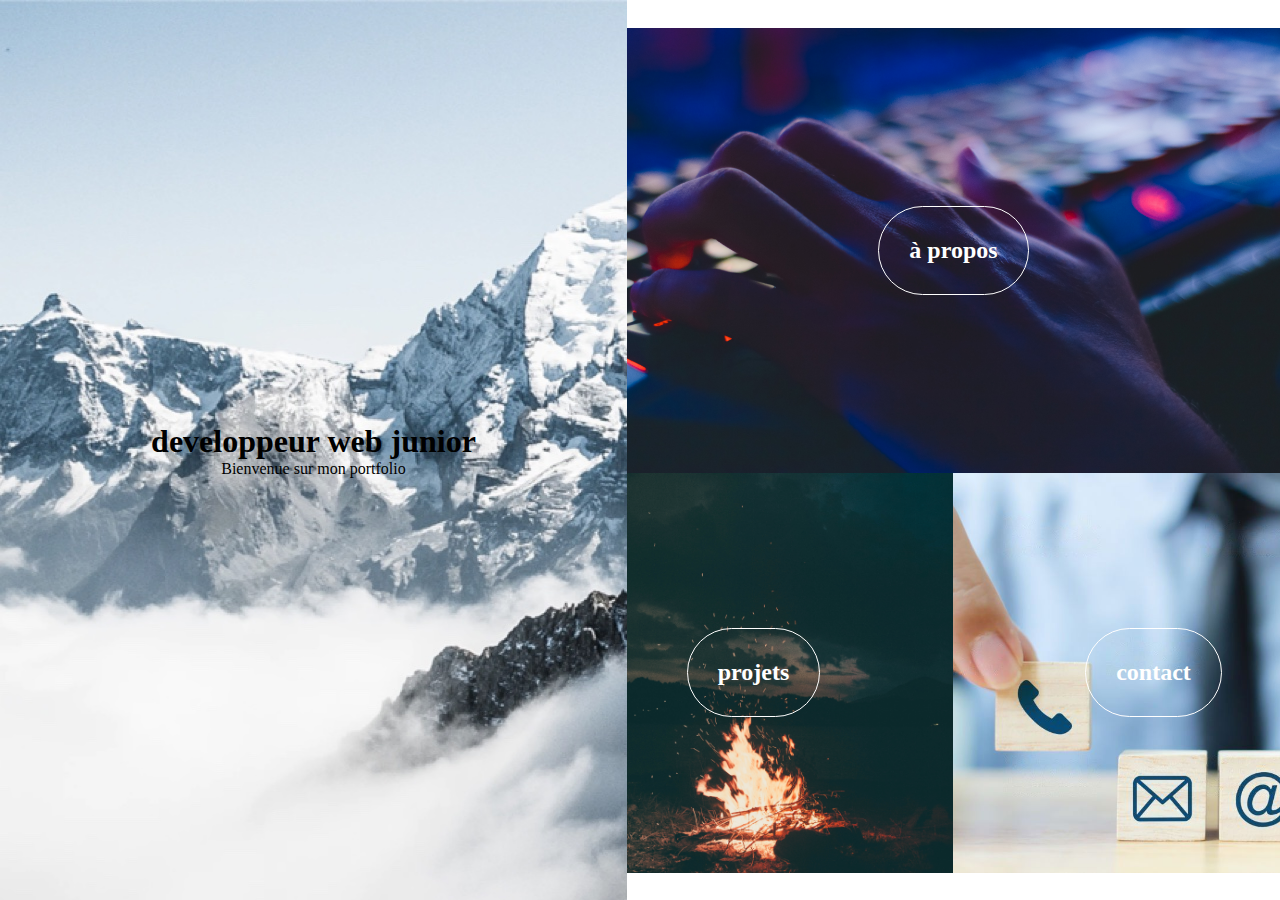
==== index.html @ c4941866 "index" ====
<!DOCTYPE html>
<html lang="en">
  <head>
    <meta charset="UTF-8" />
    <meta
      name="keywords"
      content="dev,LeCodageur, codageaur, developpeur junior"
    />
    <title>Le codageur</title>
    <link rel="stylesheet" href="./style.css" />
  </head>

  <body>
    <div class="load"></div>
    <div class="background"></div>

    <main>
      <div class="home">
        <h1 id="titre">developpeur web junior</h1>
        <p class="home-main">
          Bienvenue sur mon portfolio
        </p>
      </div>

      <div class="person">

        <div>
          <h2 class="about">
            <a href="about.html" class="mouse">à propos </a>
          </h2>
        </div>

        <div>
          <div>
            <h2 class="project">
              <a href="project.html" class="mouse">projets </a>
            </h2>
          </div>

          <div>
            <h2 class="contact">
              <a href="contact.html" class="mouse">contact </a>
            </h2>
          </div>
        </div>
        
      </div>
    </main>
    <script src="index.js"></script>
  </body>
</html>
---- style.css ----
* {
    margin: 0;
    justify-content: center;
    align-items: center;
    overflow: hidden;
}

main {
    display: flex;
}

main div {
    display: flex;
    flex-direction: column;
}

main div div {
    display: flex;
    flex-direction: row;
}

.home {
    background: url(./images/cld-sample-2.jpg);
    width: 60%;
    height: 100vh;
    animation: 1s rise;

}


.person {
    height: 100vh;
}

.about {
    background: url(./images/pexels-soumil-kumar-735911.jpg);
    background-size: cover;
        background-position: center;

    width: 100%;
    height: 445px;
    display: flex;
    animation: 1s lefte;
}

.project {
    background: url(./images/pexels-vlad-bagacian-1368382.jpg);
    background-size: cover;
    background-position: center;
    display: flex;
    flex-direction: column;
    width: 400px;
    height: 400px;
    display: flex;
    animation: 1s right;

}

.contact {
    background: url(./images/istockphoto-1219841144-1024x1024-transformed.jpeg);
    background-size: cover;
    background-position: center;
    width: 400px;
    height: 400px;
    display: flex;
    animation: 1s bottome;
}

.about {
    width: 800px;
}


a {
    color: white;
    border: 1px solid white;
    padding: 30px;
    border-radius: 50px;
    text-decoration: none;

}

a:visited {
    color: white;
}


@keyframes rise {
    from {
      /* pushes the sun down past the viewport */
      transform: translateY(110vh);
    }
    to {
      /* returns the sun to its default position */
      transform: translateY(0);
    }
}
@keyframes lefte {
    from {
      /* pushes the sun down past the viewport */
      transform: translateX(-250vh);
    }
    to {
      /* returns the sun to its default position */
      transform: translateX(0);
    }
}
@keyframes bottome {
    from {
      /* pushes the sun down past the viewport */
      transform: translateY(-250vh);
    }
    to {
      /* returns the sun to its default position */
      transform: translateX(0);
    }
}
@keyframes right {
    from {
      /* pushes the sun down past the viewport */
      transform: translateX(250vh);
    }
    to {
      /* returns the sun to its default position */
      transform: translateX(0);
    }
}
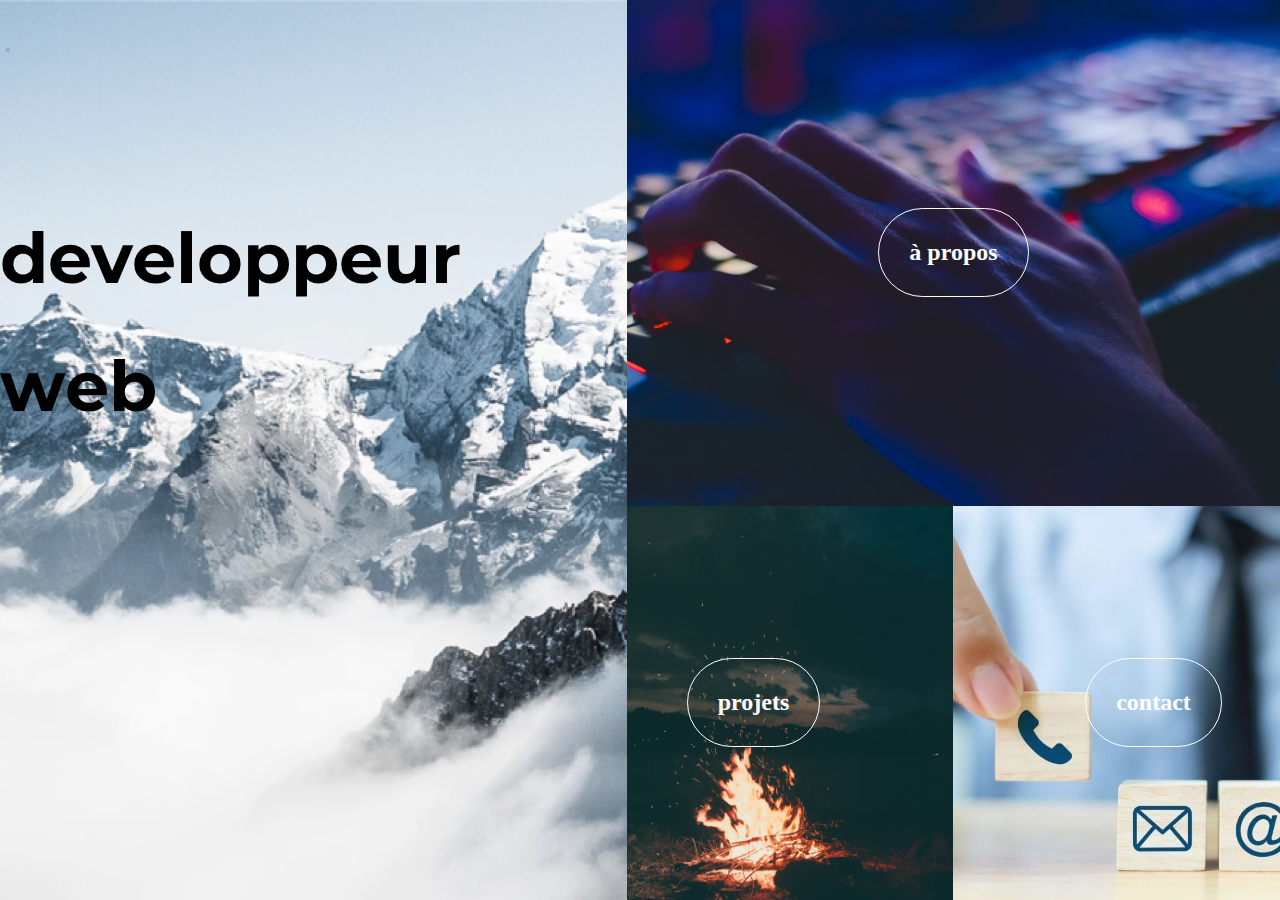
==== commit 8f680997: "modification titre v1" ====
--- a/index.html
+++ b/index.html
@@ -8,6 +8,18 @@
     />
     <title>Le codageur</title>
     <link rel="stylesheet" href="./style.css" />
+    <link rel="preconnect" href="https://fonts.googleapis.com" />
+    <link rel="preconnect" href="https://fonts.gstatic.com" crossorigin />
+    <link
+      href="https://fonts.googleapis.com/css2?family=Montserrat&display=swap"
+      rel="stylesheet"
+    />
+    <link rel="preconnect" href="https://fonts.googleapis.com" />
+    <link rel="preconnect" href="https://fonts.gstatic.com" crossorigin />
+    <link
+      href="https://fonts.googleapis.com/css2?family=Josefin+Sans&family=Montserrat&display=swap"
+      rel="stylesheet"
+    />
   </head>
 
   <body>
@@ -16,14 +28,13 @@
 
     <main>
       <div class="home">
-        <h1 id="titre">developpeur web junior</h1>
-        <p class="home-main">
-          Bienvenue sur mon portfolio
-        </p>
+        <div id="titre">
+          <h1>developpeur web</h1>
+          <p id="target"></p>
+        </div>
       </div>
 
       <div class="person">
-
         <div>
           <h2 class="about">
             <a href="about.html" class="mouse">à propos </a>
@@ -43,7 +54,6 @@
             </h2>
           </div>
         </div>
-        
       </div>
     </main>
     <script src="index.js"></script>
--- a/style.css
+++ b/style.css
@@ -24,10 +24,48 @@
     width: 60%;
     height: 100vh;
     animation: 1s rise;
+    line-height: 8em;
+  
 
+}
+#titre {
+    display: flex;
+    flex-direction: column;
+}
+h1 {
+    font-family: 'Montserrat', sans-serif;
+    font-size: 70px;
+    position: absolute !important;
+    margin-bottom: 20%;
 }
 
 
+#target {
+    font-family: 'Josefin Sans', sans-serif;
+    font-size: 40px;
+    display: flex;
+    margin-left: 1rem;
+    position: relative;
+  }
+  #target::after {
+    content: "";
+    position: absolute;
+    height: 3rem;
+    width: 5px;
+    background: black;
+    top: 0;
+    transform: translateY(-4px);
+    right: -5px;
+    animation: anim 0.8s linear infinite;
+  }
+  @keyframes anim {
+    50% {
+      opacity: 0.1;
+    }
+    100% {
+      opacity: 1;
+    }
+  }
 .person {
     height: 100vh;
 }
@@ -35,10 +73,10 @@
 .about {
     background: url(./images/pexels-soumil-kumar-735911.jpg);
     background-size: cover;
-        background-position: center;
-
+    background-position: center;
+    
     width: 100%;
-    height: 445px;
+    height: 57vh;
     display: flex;
     animation: 1s lefte;
 }
@@ -124,4 +162,11 @@
       /* returns the sun to its default position */
       transform: translateX(0);
     }
-}+}
+
+
+
+
+
+
+  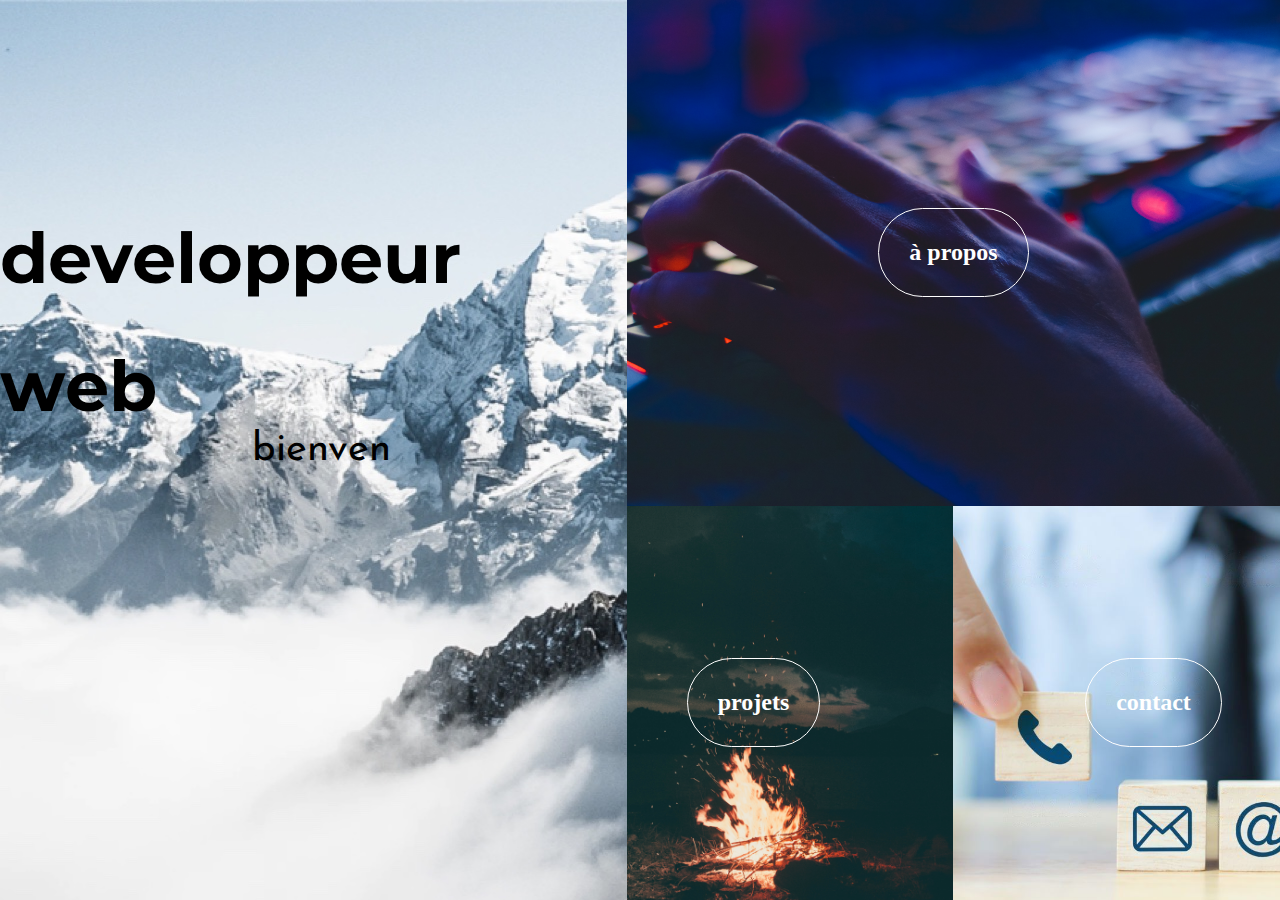
==== commit b3f3ec67: "anim titre v1" ====
--- a/index.html
+++ b/index.html
@@ -21,7 +21,7 @@
       rel="stylesheet"
     />
   </head>
-
+<!--  -->
   <body>
     <div class="load"></div>
     <div class="background"></div>
--- a/style.css
+++ b/style.css
@@ -29,13 +29,16 @@
 
 }
 #titre {
+  align-items: center;
     display: flex;
     flex-direction: column;
 }
+
 h1 {
     font-family: 'Montserrat', sans-serif;
     font-size: 70px;
-    position: absolute !important;
+    margin: 0;
+    position: absolute;
     margin-bottom: 20%;
 }
 
@@ -43,9 +46,8 @@
 #target {
     font-family: 'Josefin Sans', sans-serif;
     font-size: 40px;
-    display: flex;
+    display: fixed;
     margin-left: 1rem;
-    position: relative;
   }
   #target::after {
     content: "";
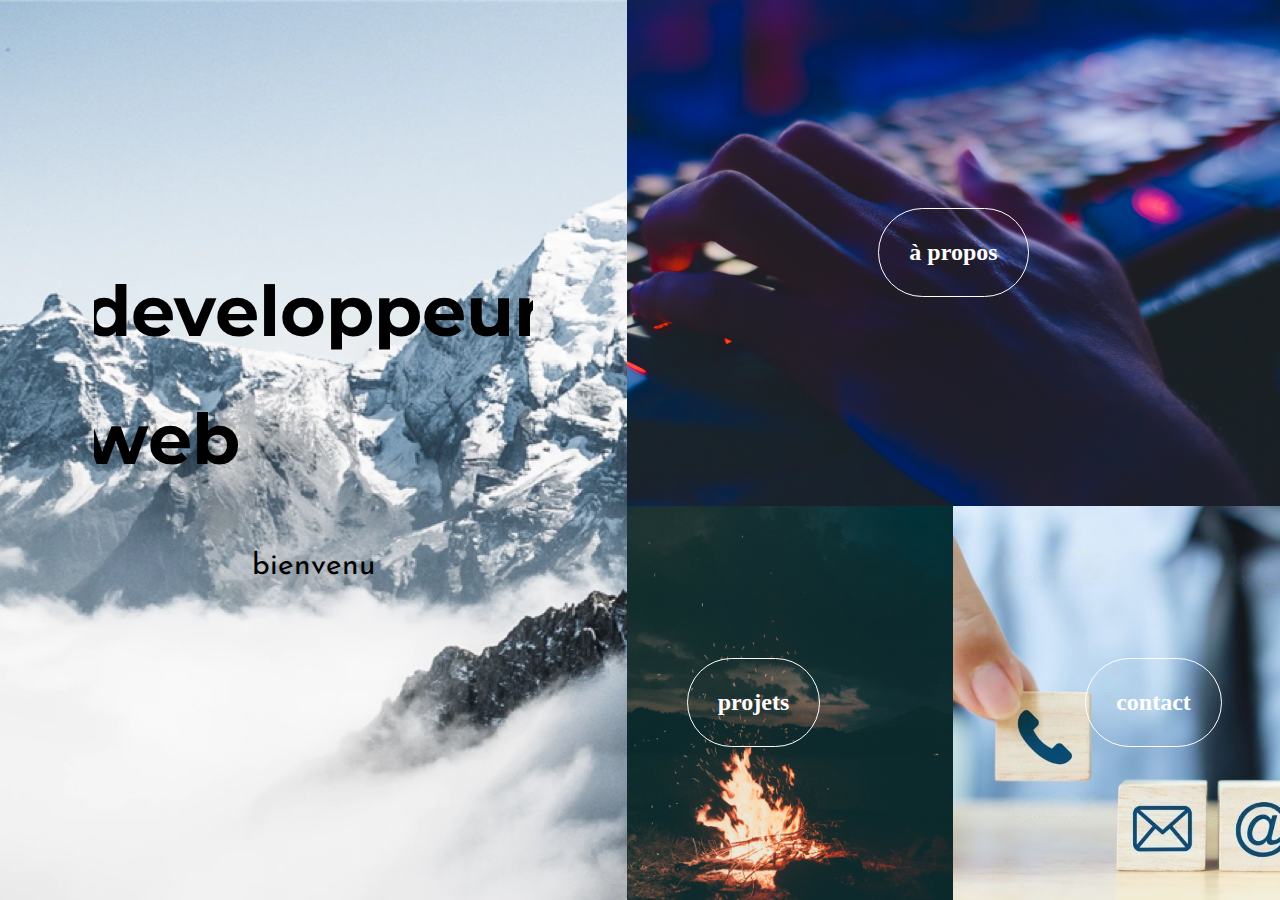
==== commit 9c44c368: "index.v2" ====
--- a/index.html
+++ b/index.html
@@ -8,6 +8,7 @@
     />
     <title>Le codageur</title>
     <link rel="stylesheet" href="./style.css" />
+    <link rel="stylesheet" href="./responcive.css" />
     <link rel="preconnect" href="https://fonts.googleapis.com" />
     <link rel="preconnect" href="https://fonts.gstatic.com" crossorigin />
     <link
@@ -21,7 +22,7 @@
       rel="stylesheet"
     />
   </head>
-<!--  -->
+  <!--  -->
   <body>
     <div class="load"></div>
     <div class="background"></div>
@@ -35,24 +36,17 @@
       </div>
 
       <div class="person">
+        <h2 class="about">
+          <a href="about.html" class="mouse">à propos </a>
+        </h2>
         <div>
-          <h2 class="about">
-            <a href="about.html" class="mouse">à propos </a>
+          <h2 class="project">
+            <a href="project.html" class="mouse">projets </a>
           </h2>
-        </div>
 
-        <div>
-          <div>
-            <h2 class="project">
-              <a href="project.html" class="mouse">projets </a>
-            </h2>
-          </div>
-
-          <div>
-            <h2 class="contact">
-              <a href="contact.html" class="mouse">contact </a>
-            </h2>
-          </div>
+          <h2 class="contact">
+            <a href="contact.html" class="mouse">contact </a>
+          </h2>
         </div>
       </div>
     </main>
--- a/style.css
+++ b/style.css
@@ -1,174 +1,173 @@
 * {
-    margin: 0;
-    justify-content: center;
-    align-items: center;
-    overflow: hidden;
+  margin: 0;
+  justify-content: center;
+  align-items: center;
+  overflow: hidden;
 }
 
 main {
-    display: flex;
+  display: flex;
 }
 
 main div {
-    display: flex;
-    flex-direction: column;
+  display: flex;
+  flex-direction: column;
 }
 
 main div div {
-    display: flex;
-    flex-direction: row;
+  display: flex;
+  flex-direction: row;
 }
 
 .home {
-    background: url(./images/cld-sample-2.jpg);
-    width: 60%;
-    height: 100vh;
-    animation: 1s rise;
-    line-height: 8em;
-  
+  background: url(./images/cld-sample-2.jpg);
+  width: 60%;
+  animation: 1s rise;
+  line-height: 8em;
+  height: 100vh;
+}
 
-}
 #titre {
   align-items: center;
-    display: flex;
-    flex-direction: column;
+  display: flex;
+  flex-direction: column;
+  width: 70%;
+}
+
+
+#titre p {
+  min-height: 150px;
 }
 
 h1 {
-    font-family: 'Montserrat', sans-serif;
-    font-size: 70px;
-    margin: 0;
-    position: absolute;
-    margin-bottom: 20%;
+  font-family: 'Montserrat', sans-serif;
+  font-size: 70px;
+
 }
 
 
 #target {
-    font-family: 'Josefin Sans', sans-serif;
-    font-size: 40px;
-    display: fixed;
-    margin-left: 1rem;
+  font-family: 'Josefin Sans', sans-serif;
+  font-size: 30px;
+}
+
+#target::after {
+  content: "";
+  animation: anim 0.8s linear infinite;
+}
+
+@keyframes anim {
+  50% {
+    opacity: 0.1;
   }
-  #target::after {
-    content: "";
-    position: absolute;
-    height: 3rem;
-    width: 5px;
-    background: black;
-    top: 0;
-    transform: translateY(-4px);
-    right: -5px;
-    animation: anim 0.8s linear infinite;
+
+  100% {
+    opacity: 1;
   }
-  @keyframes anim {
-    50% {
-      opacity: 0.1;
-    }
-    100% {
-      opacity: 1;
-    }
-  }
+}
+
 .person {
-    height: 100vh;
+  height: 100vh;
+  
+
 }
 
 .about {
-    background: url(./images/pexels-soumil-kumar-735911.jpg);
-    background-size: cover;
-    background-position: center;
-    
-    width: 100%;
-    height: 57vh;
-    display: flex;
-    animation: 1s lefte;
+  background: url(./images/pexels-soumil-kumar-735911.jpg);
+  background-size: cover;
+  background-position: center;
+  width: 100%;
+  height: 57vh;
+  display: flex;
+  animation: 1s lefte;
 }
 
 .project {
-    background: url(./images/pexels-vlad-bagacian-1368382.jpg);
-    background-size: cover;
-    background-position: center;
-    display: flex;
-    flex-direction: column;
-    width: 400px;
-    height: 400px;
-    display: flex;
-    animation: 1s right;
+  background: url(./images/pexels-vlad-bagacian-1368382.jpg);
+  background-size: cover;
+  background-position: center;
+  display: flex;
+  flex-direction: column;
+  width: 400px;
+  height: 400px;
+  display: flex;
+  animation: 1s right;
 
 }
 
 .contact {
-    background: url(./images/istockphoto-1219841144-1024x1024-transformed.jpeg);
-    background-size: cover;
-    background-position: center;
-    width: 400px;
-    height: 400px;
-    display: flex;
-    animation: 1s bottome;
+  background: url(./images/istockphoto-1219841144-1024x1024-transformed.jpeg);
+  background-size: cover;
+  background-position: center;
+  width: 400px;
+  height: 400px;
+  display: flex;
+  animation: 1s bottome;
 }
 
 .about {
-    width: 800px;
+  width: 800px;
 }
 
 
 a {
-    color: white;
-    border: 1px solid white;
-    padding: 30px;
-    border-radius: 50px;
-    text-decoration: none;
+  color: white;
+  border: 1px solid white;
+  padding: 30px;
+  border-radius: 50px;
+  text-decoration: none;
 
 }
 
 a:visited {
-    color: white;
+  color: white;
 }
 
 
 @keyframes rise {
-    from {
-      /* pushes the sun down past the viewport */
-      transform: translateY(110vh);
-    }
-    to {
-      /* returns the sun to its default position */
-      transform: translateY(0);
-    }
-}
-@keyframes lefte {
-    from {
-      /* pushes the sun down past the viewport */
-      transform: translateX(-250vh);
-    }
-    to {
-      /* returns the sun to its default position */
-      transform: translateX(0);
-    }
-}
-@keyframes bottome {
-    from {
-      /* pushes the sun down past the viewport */
-      transform: translateY(-250vh);
-    }
-    to {
-      /* returns the sun to its default position */
-      transform: translateX(0);
-    }
-}
-@keyframes right {
-    from {
-      /* pushes the sun down past the viewport */
-      transform: translateX(250vh);
-    }
-    to {
-      /* returns the sun to its default position */
-      transform: translateX(0);
-    }
+  from {
+    /* pushes the sun down past the viewport */
+    transform: translateY(110vh);
+  }
+
+  to {
+    /* returns the sun to its default position */
+    transform: translateY(0);
+  }
 }
 
+@keyframes lefte {
+  from {
+    /* pushes the sun down past the viewport */
+    transform: translateX(-250vh);
+  }
 
+  to {
+    /* returns the sun to its default position */
+    transform: translateX(0);
+  }
+}
 
+@keyframes bottome {
+  from {
+    /* pushes the sun down past the viewport */
+    transform: translateY(-250vh);
+  }
 
+  to {
+    /* returns the sun to its default position */
+    transform: translateX(0);
+  }
+}
 
+@keyframes right {
+  from {
+    /* pushes the sun down past the viewport */
+    transform: translateX(250vh);
+  }
 
-  +  to {
+    /* returns the sun to its default position */
+    transform: translateX(0);
+  }
+}--- a/responcive.css
+++ b/responcive.css
@@ -0,0 +1,30 @@
+@media all and (max-device-width: 480px)
+{
+     * {
+        color: brown;
+        
+     }
+    main {
+        display: flex;
+        flex-direction: column;
+    }
+  
+    .home {
+        width: 100%;
+        max-height: 40vh;
+    }
+    .person {
+        display: flex;
+        height: 100%;
+        width: 100%;
+    }
+    .person :nth-child(1) {
+        height: 20vh;
+    }
+    .person :nth-child(2) {
+        height: 30vh;
+    }
+    h2 {
+        height: 50%;
+    }
+}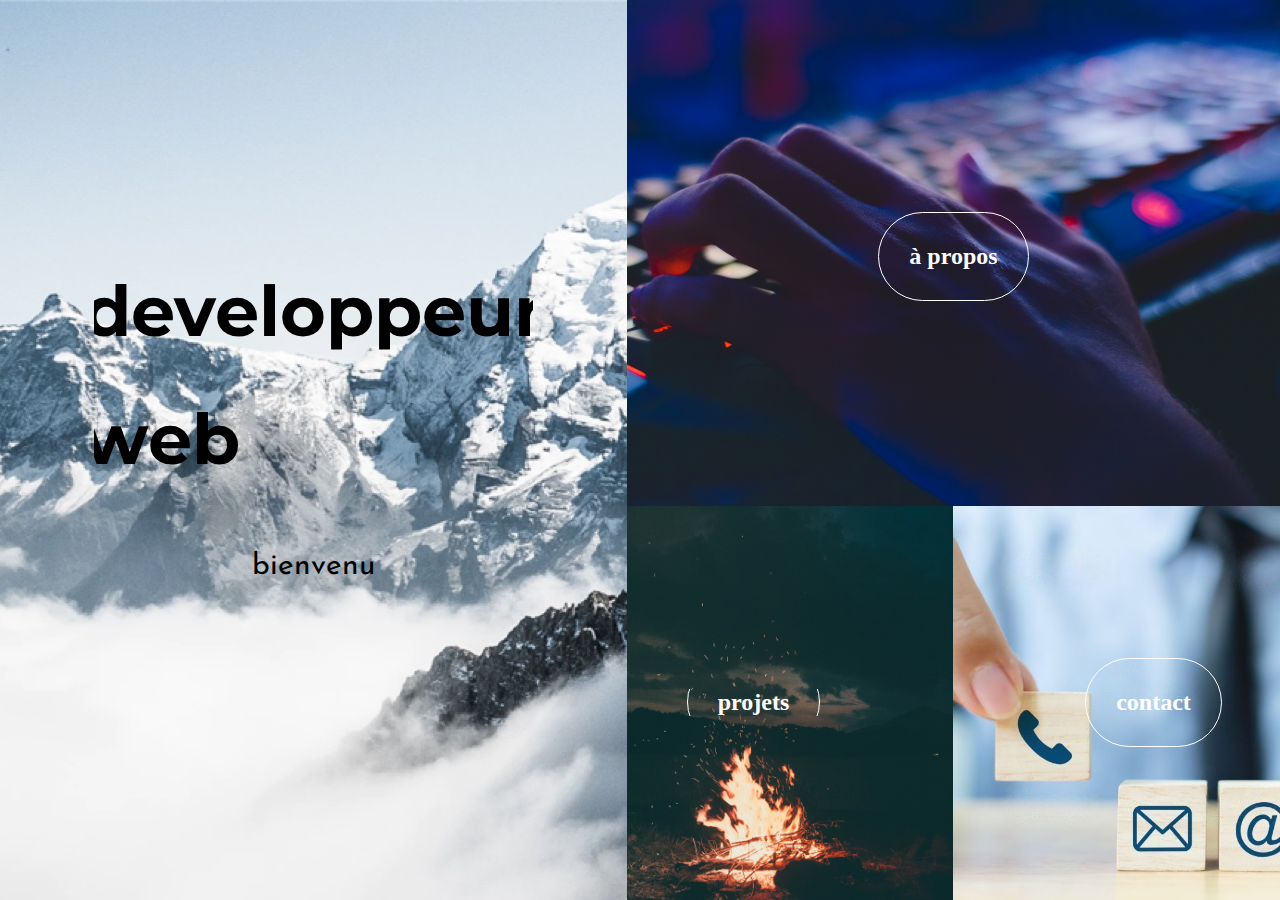
==== commit bea44d5f: "change" ====
--- a/index.html
+++ b/index.html
@@ -36,17 +36,24 @@
       </div>
 
       <div class="person">
-        <h2 class="about">
-          <a href="about.html" class="mouse">à propos </a>
-        </h2>
+        <article>
+          <h2 class="about">
+            <a href="about.html" class="mouse">à propos </a>
+          </h2>
+        </article>
+
         <div>
-          <h2 class="project">
-            <a href="project.html" class="mouse">projets </a>
-          </h2>
+          <article class="project">
+            <h2 >
+              <a href="project.html" class="mouse">projets </a>
+            </h2>
+          </article>
 
-          <h2 class="contact">
-            <a href="contact.html" class="mouse">contact </a>
-          </h2>
+          <article>
+            <h2 class="contact">
+              <a href="contact.html" class="mouse">contact </a>
+            </h2>
+          </article>
         </div>
       </div>
     </main>
--- a/responcive.css
+++ b/responcive.css
@@ -11,20 +11,39 @@
   
     .home {
         width: 100%;
-        max-height: 40vh;
+        max-height: 30vh;
     }
     .person {
+   
+        height: 70vh; 
+    }
+    
+    
+    .person div {
         display: flex;
-        height: 100%;
+        flex-direction: column;
+    } 
+    
+    article {
         width: 100%;
+        max-height: 30vh;
     }
-    .person :nth-child(1) {
-        height: 20vh;
+   div  article {
+    width: 100%;
+    max-height: 30vh;
     }
-    .person :nth-child(2) {
-        height: 30vh;
+    /*
+    .pc h2 {
+        min-width: 1200px;
+        background-size: cover;
+        background-position: center;
     }
+    .about {
+        max-height: 600px;
+        min-width: 1200px;
+    }
+  
     h2 {
         height: 50%;
-    }
+    } */
 }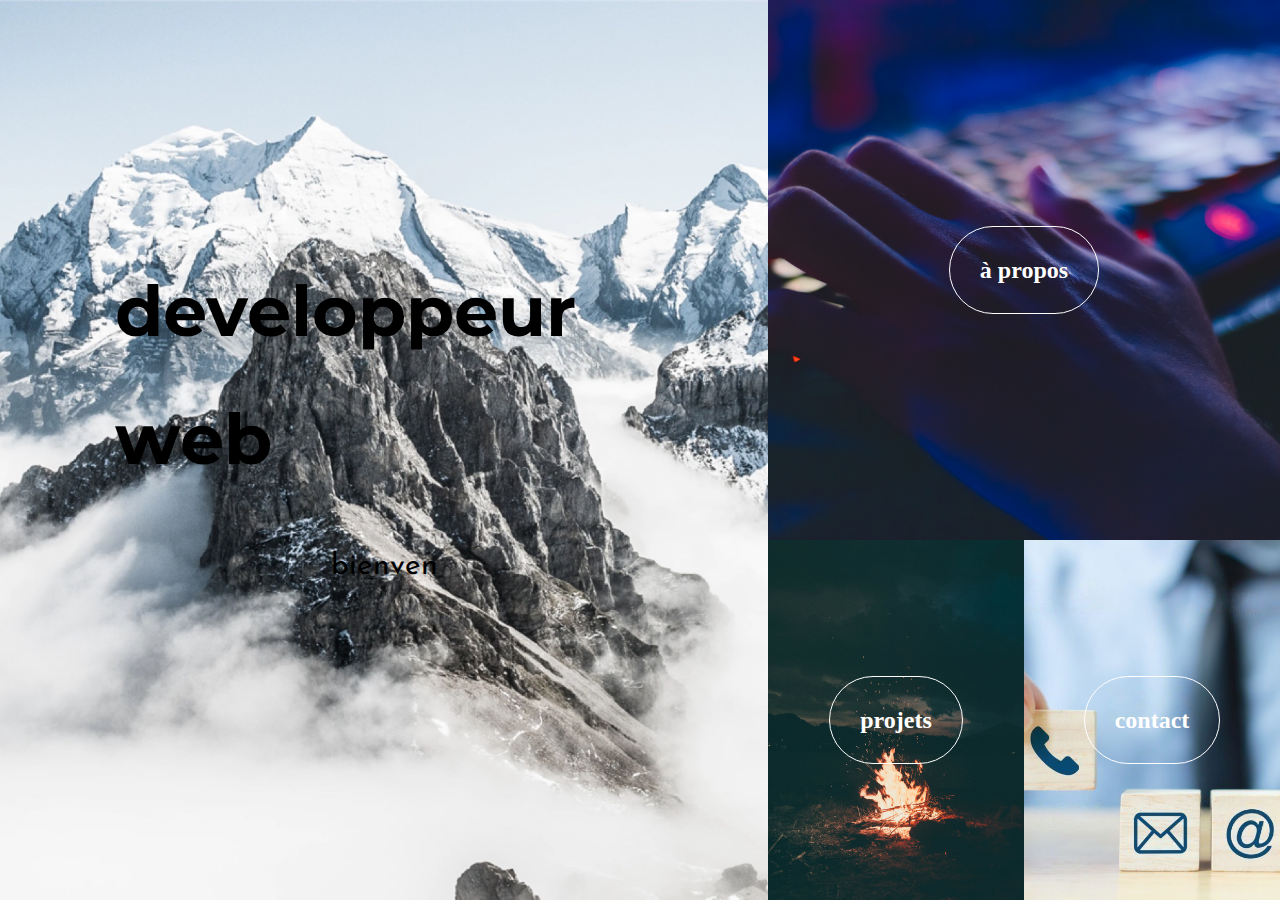
==== commit 46f50246: "home maj" ====
--- a/index.html
+++ b/index.html
@@ -36,21 +36,21 @@
       </div>
 
       <div class="person">
-        <article>
-          <h2 class="about">
+        <article class="divab">
+          <h2 >
             <a href="about.html" class="mouse">à propos </a>
           </h2>
         </article>
 
-        <div>
+        <div class="pandc">
           <article class="project">
             <h2 >
               <a href="project.html" class="mouse">projets </a>
             </h2>
           </article>
 
-          <article>
-            <h2 class="contact">
+          <article class="contact">
+            <h2 >
               <a href="contact.html" class="mouse">contact </a>
             </h2>
           </article>
--- a/style.css
+++ b/style.css
@@ -2,7 +2,6 @@
   margin: 0;
   justify-content: center;
   align-items: center;
-  overflow: hidden;
 }
 
 main {
@@ -14,15 +13,13 @@
   flex-direction: column;
 }
 
-main div div {
-  display: flex;
-  flex-direction: row;
-}
 
 .home {
   background: url(./images/cld-sample-2.jpg);
+  background-size: cover;
+  background-position: center;
   width: 60%;
-  animation: 1s rise;
+  animation: 1.2s rise;
   line-height: 8em;
   height: 100vh;
 }
@@ -68,18 +65,25 @@
 
 .person {
   height: 100vh;
-  
+  width: 40%;
 
 }
 
-.about {
+.divab {
   background: url(./images/pexels-soumil-kumar-735911.jpg);
   background-size: cover;
   background-position: center;
   width: 100%;
-  height: 57vh;
+  height: 60%;
   display: flex;
-  animation: 1s lefte;
+  animation: 1.2s lefte;
+}
+
+.pandc {
+  width: 100%;
+  height: 40%;
+  display: flex;
+  flex-direction: row;
 }
 
 .project {
@@ -88,10 +92,10 @@
   background-position: center;
   display: flex;
   flex-direction: column;
-  width: 400px;
-  height: 400px;
+  height: 100%;
+  width: 50%;
   display: flex;
-  animation: 1s right;
+  animation: 1.2s right;
 
 }
 
@@ -99,15 +103,13 @@
   background: url(./images/istockphoto-1219841144-1024x1024-transformed.jpeg);
   background-size: cover;
   background-position: center;
-  width: 400px;
-  height: 400px;
+  width: 50%;
+  height: 100%;
   display: flex;
-  animation: 1s bottome;
+  animation: 1.2s bottome;
 }
 
-.about {
-  width: 800px;
-}
+/*  */
 
 
 a {
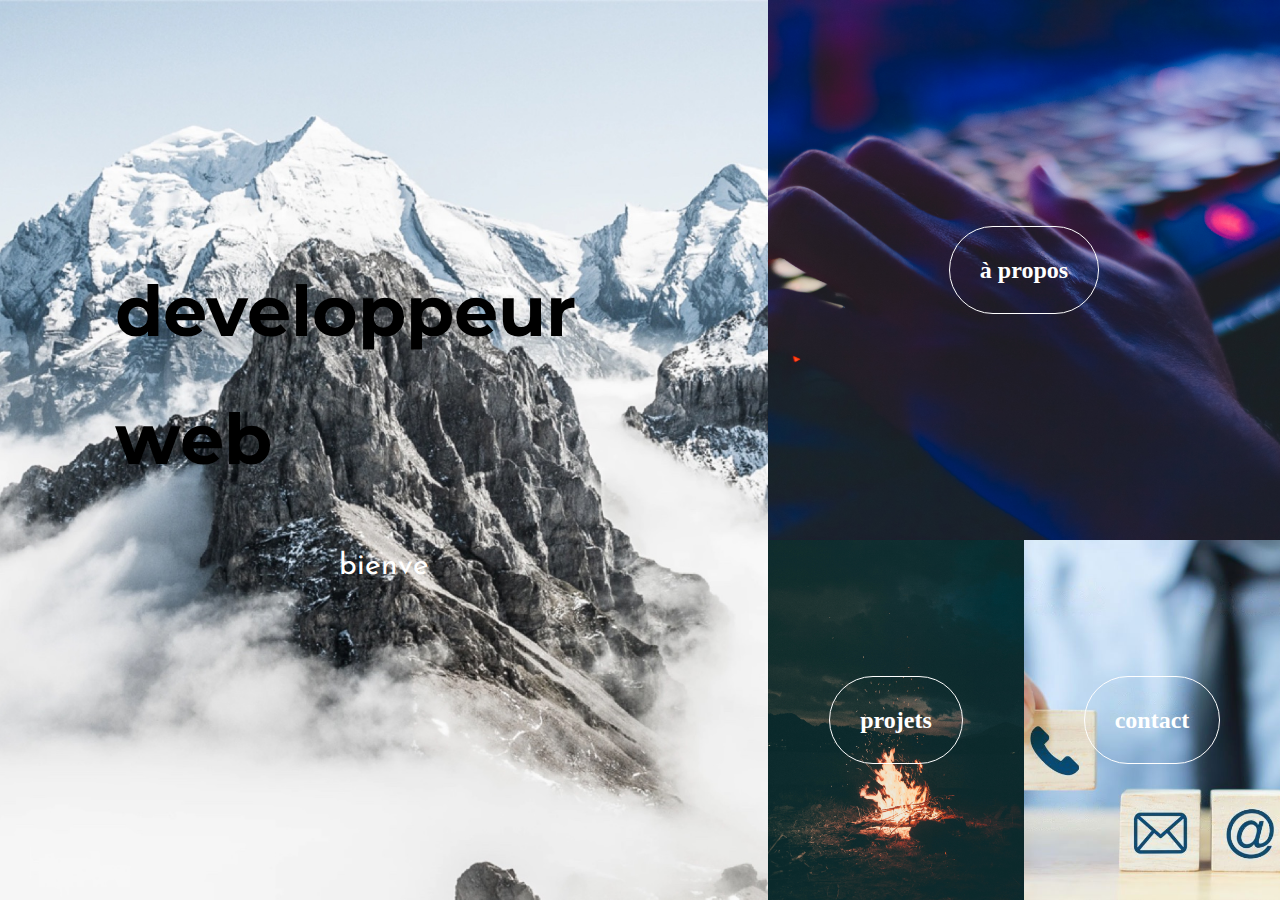
==== commit d8049125: "v1 site portfollio" ====
--- a/index.html
+++ b/index.html
@@ -1,11 +1,10 @@
 <!DOCTYPE html>
 <html lang="en">
   <head>
+    <title>Le codageur</title>
     <meta charset="UTF-8" />
-    <meta
-      name="keywords"
-      content="dev,LeCodageur, codageaur, developpeur junior"
-    />
+    <meta name="guillaumevaury" content="site portfollio">
+    <meta name="googleguillaumevaury" content="site portfollio">
     <title>Le codageur</title>
     <link rel="stylesheet" href="./style.css" />
     <link rel="stylesheet" href="./responcive.css" />
--- a/style.css
+++ b/style.css
@@ -2,6 +2,10 @@
   margin: 0;
   justify-content: center;
   align-items: center;
+}
+
+body {
+  overflow-y: hidden;
 }
 
 main {
@@ -34,6 +38,7 @@
 
 #titre p {
   min-height: 150px;
+  color: white;
 }
 
 h1 {
@@ -126,6 +131,7 @@
 }
 
 
+
 @keyframes rise {
   from {
     /* pushes the sun down past the viewport */
@@ -172,4 +178,7 @@
     /* returns the sun to its default position */
     transform: translateX(0);
   }
-}+}
+
+
+
